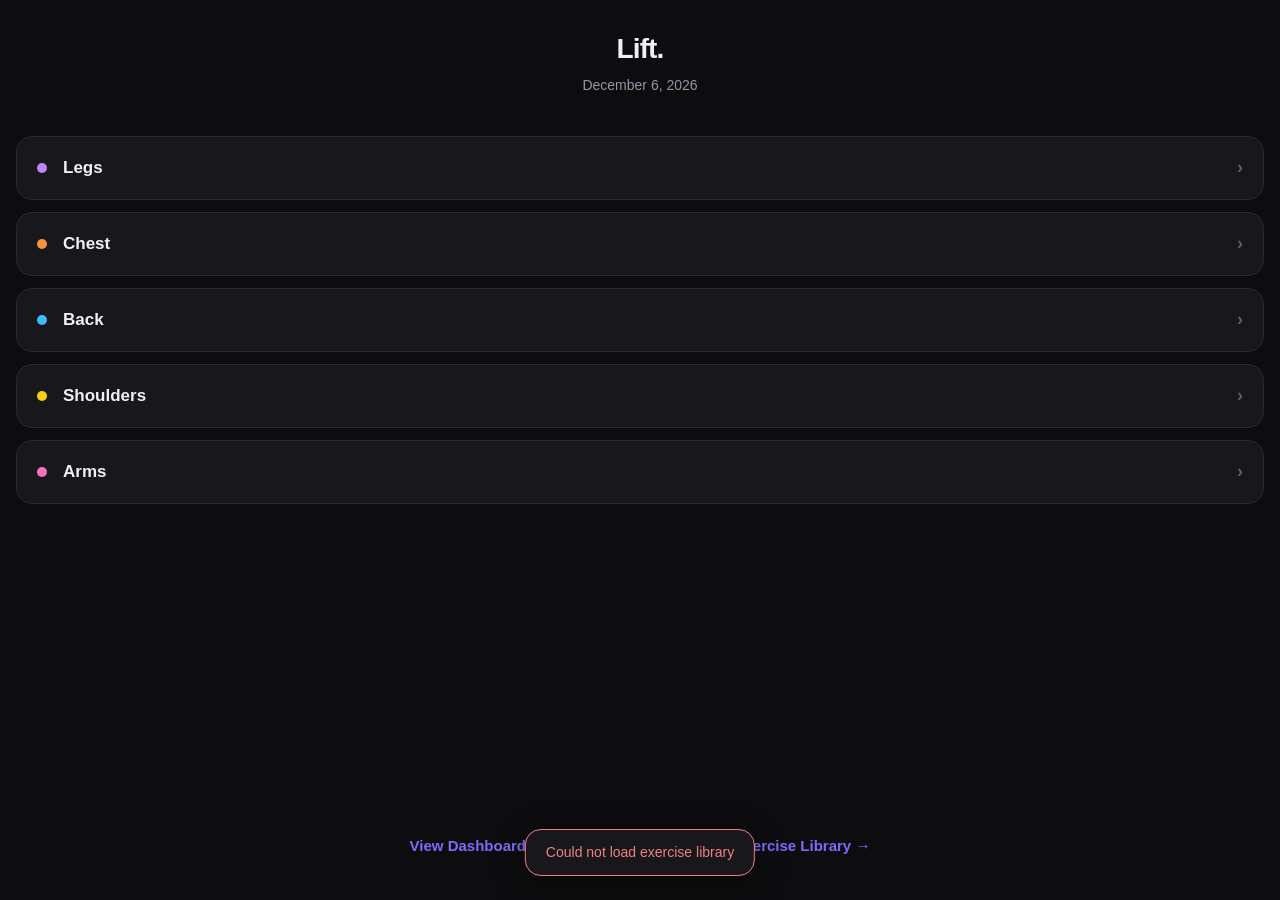
==== index.html @ 0534df81 "feat(logger): durable resume renders saved order and restores added exercises" ====
<!DOCTYPE html>
<html lang="en">
<head>
  <meta charset="UTF-8" />
  <meta name="viewport" content="width=device-width, initial-scale=1.0, viewport-fit=cover" />
  <meta name="theme-color" content="#0d0d0f" />
  <meta name="apple-mobile-web-app-capable" content="yes" />
  <meta name="apple-mobile-web-app-status-bar-style" content="black-translucent" />
  <title>Workout Tracker</title>
  <link rel="stylesheet" href="styles.css" />
  <style>
    #screen-home, #screen-session { display: none; }
    #screen-home.active    { display: flex; flex-direction: column; min-height: 100dvh; }
    #screen-session.active { display: grid; grid-template-rows: auto 1fr auto; min-height: 100dvh; }

    .resume-banner {
      margin: 0 var(--space-4);
      padding: var(--space-3) var(--space-4);
      background: var(--accent-glow);
      border: 1px solid var(--accent-dim);
      border-radius: var(--radius-md);
      display: flex;
      align-items: center;
      justify-content: space-between;
      gap: var(--space-3);
    }
    .resume-banner-text {
      font-size: 0.8125rem;
      color: var(--text-secondary);
      line-height: 1.4;
    }
    .resume-banner-text strong {
      color: var(--text-primary);
      font-weight: 600;
    }
    .resume-banner-actions {
      display: flex;
      gap: var(--space-2);
      flex-shrink: 0;
    }

    .session-day-badge[data-day="Legs"]      { color: var(--day-legs); }
    .session-day-badge[data-day="Chest"]     { color: var(--day-chest); }
    .session-day-badge[data-day="Back"]      { color: var(--day-back); }
    .session-day-badge[data-day="Shoulders"] { color: var(--day-shoulders); }
    .session-day-badge[data-day="Arms"]      { color: var(--day-arms); }
  </style>
</head>
<body>

<div id="screen-home">

  <div class="home-header">
    <h1>Lift.</h1>
    <p id="home-date-label"></p>
  </div>

  <div id="resume-banners"></div>

  <div style="height: var(--space-4);"></div>

  <div class="day-grid" id="day-grid">
    <button class="day-btn" data-day="Legs">
      <span class="day-dot"></span>
      <span class="day-btn-label">Legs</span>
      <span class="day-btn-arrow">&rsaquo;</span>
    </button>
    <button class="day-btn" data-day="Chest">
      <span class="day-dot"></span>
      <span class="day-btn-label">Chest</span>
      <span class="day-btn-arrow">&rsaquo;</span>
    </button>
    <button class="day-btn" data-day="Back">
      <span class="day-dot"></span>
      <span class="day-btn-label">Back</span>
      <span class="day-btn-arrow">&rsaquo;</span>
    </button>
    <button class="day-btn" data-day="Shoulders">
      <span class="day-dot"></span>
      <span class="day-btn-label">Shoulders</span>
      <span class="day-btn-arrow">&rsaquo;</span>
    </button>
    <button class="day-btn" data-day="Arms">
      <span class="day-dot"></span>
      <span class="day-btn-label">Arms</span>
      <span class="day-btn-arrow">&rsaquo;</span>
    </button>
  </div>

  <div class="home-footer" style="display:flex; gap: var(--space-3); flex-wrap: wrap; justify-content:center;">
    <a href="dashboard.html" class="btn btn-ghost">View Dashboard &rarr;</a>
    <a href="records.html" class="btn btn-ghost">View Records &rarr;</a>
    <a href="exercise-library.html" class="btn btn-ghost">Exercise Library &rarr;</a>
  </div>

</div>


<div id="screen-session">

  <div class="session-header">
    <button class="btn btn-icon btn-secondary" id="btn-back-home" aria-label="Back to home">&larr;</button>
    <div class="session-title" id="session-title">Back</div>
    <span class="session-day-badge" id="session-day-badge" data-day=""></span>
    <span class="save-status" id="save-status" data-state="idle">
      <span class="save-status-dot"></span>
      <span id="save-status-text">No changes</span>
    </span>
  </div>

  <div class="exercise-list" id="exercise-list">
  </div>

  <div class="session-footer">
    <div class="session-footer-load-row">
      <span class="session-footer-label">Workout load</span>
      <span class="session-footer-load" id="session-footer-load">0</span>
    </div>
    <button class="btn btn-primary btn-full" id="btn-complete-workout">Complete Workout</button>
  </div>

</div>


<script src="config.js"></script>
<script src="core.js"></script>
<script src="app.js"></script>
<script>
'use strict';

const state = {
  currentDay:   null,
  exercises:    [],
  csvRows:      [],
  csvLoaded:    false,
  lastSession:  new Map()
};

let EXERCISES = null;
let autosave  = null;

function showScreen(id) {
  ['screen-home', 'screen-session'].forEach(s => {
    document.getElementById(s).classList.remove('active');
  });
  document.getElementById(id).classList.add('active');
  window.scrollTo(0, 0);
}

document.addEventListener('DOMContentLoaded', async () => {
  if (!GITHUB_CONFIG.isConfigured) {
    document.getElementById('screen-home').classList.add('active');
    document.getElementById('day-grid').innerHTML =
      '<div class="error-state" style="margin: var(--space-4);">' +
      '<strong>config.js not configured.</strong><br><br>' +
      'Open <code>config.js</code> and set ' +
      '<code>WORKER_CONFIG.baseUrl</code> to your deployed Cloudflare Worker URL ' +
      'before using the tracker.</div>';
    return;
  }

  document.getElementById('home-date-label').textContent = formatDisplayDate(todayISO());
  renderResumeBanners();
  await loadExercises();

  document.querySelectorAll('.day-btn').forEach(btn => {
    btn.addEventListener('click', () => startSession(btn.dataset.day));
  });

  document.getElementById('btn-back-home').addEventListener('click', () => {
    if (autosave) autosave.forceFlush();
    showScreen('screen-home');
    renderResumeBanners();
  });

  document.getElementById('btn-complete-workout').addEventListener('click', handleCompleteWorkout);

  // Force a flush whenever the tab is backgrounded or the page is about
  // to be hidden — this is the safety net for requirement #2: typing
  // something and immediately switching apps must not lose data.
  document.addEventListener('visibilitychange', () => {
    if (document.visibilityState === 'hidden' && autosave) {
      autosave.forceFlush();
    }
  });
  window.addEventListener('pagehide', () => {
    if (autosave) autosave.forceFlush();
  });

  showScreen('screen-home');
});

async function loadExercises() {
  try {
    EXERCISES = await loadExercisesLegacyMap();
  } catch (e) {
    showToast('Could not load exercise library', 'error', 4000);
    EXERCISES = {};
  }
}

function renderResumeBanners() {
  const container = document.getElementById('resume-banners');
  const days = ['Legs', 'Chest', 'Back', 'Shoulders', 'Arms'];
  const banners = [];

  for (const day of days) {
    if (hasLocalStorage(day)) banners.push(day);
  }

  if (banners.length === 0) {
    container.innerHTML = '';
    return;
  }

  container.innerHTML = banners.map(day => (
    '<div class="resume-banner">' +
      '<div class="resume-banner-text"><strong>' + day + '</strong> has unsaved local changes</div>' +
      '<div class="resume-banner-actions">' +
        '<button class="btn btn-sm btn-ghost" onclick="startSession(\'' + day + '\', true)">Resume</button>' +
        '<button class="btn btn-sm btn-danger" onclick="discardSession(\'' + day + '\')">Discard</button>' +
      '</div>' +
    '</div><div style="height: var(--space-2);"></div>'
  )).join('');
}

function discardSession(day) {
  clearLocalStorage(day);
  clearSessionId(day);
  renderResumeBanners();
  showToast(day + ' local draft discarded');
}

async function startSession(day, resume) {
  state.currentDay = day;
  state.exercises  = (EXERCISES && EXERCISES[day]) ? EXERCISES[day] : [];
  state.csvLoaded  = false;

  // Stable Session Id for this session's life: reuse the persisted id on resume,
  // else mint a fresh one so a new session becomes a new CSV block (no overwrite).
  // takenIds draws from any CSV rows already loaded this page-load (state.csvRows
  // is populated by loadHistoryAndStreaks and persists across day switches) so a
  // same-second collision against a real committed session gets a -2 suffix; on a
  // cold start (no CSV fetched yet) state.csvRows is [] and this is a no-op.
  let sid = resume ? loadSessionId(day) : null;
  if (!sid) {
    const takenIds = state.csvRows.map(r => r.sessionId);
    sid = makeSessionId(new Date(), takenIds);
    saveSessionId(day, sid);
  }
  state.sessionId = sid;

  document.getElementById('session-title').textContent = day;
  const badge = document.getElementById('session-day-badge');
  badge.textContent = day;
  badge.dataset.day = day;

  setSaveStatus('idle', 'No changes');

  showScreen('screen-session');

  const savedData = loadFromLocalStorage(day);
  buildExerciseList(state.exercises, resume && savedData ? savedData : null);

  // Wire the autosave engine for this session
  autosave = createAutosaveEngine({
    debounceMs: 1500,
    onStatusChange: handleAutosaveStatus,
    getDate: () => todayISO(),
    getWorkoutDay: () => state.currentDay,
    getExercisesMap: () => buildExercisesMapFromDOM(document.getElementById('exercise-list')),
    getSessionId: () => state.sessionId
  });

  loadHistoryAndStreaks(day);
}

function handleAutosaveStatus(status, detail) {
  if (status === 'pending') {
    setSaveStatus('pending', 'Typing…');
  } else if (status === 'saving') {
    setSaveStatus('saving', 'Saving…');
  } else if (status === 'saved') {
    setSaveStatus('saved', 'Saved');
    renderResumeBanners();
  } else if (status === 'error') {
    setSaveStatus('error', 'Save failed');
    showToast('Save failed: ' + (detail || 'unknown error'), 'error', 5000);
  } else if (status === 'idle') {
    setSaveStatus('idle', 'No changes');
  }
}

function setSaveStatus(state_, text) {
  const el = document.getElementById('save-status');
  el.dataset.state = state_;
  document.getElementById('save-status-text').textContent = text;
}

/**
 * handleCompleteWorkout()
 * Forces a guaranteed final save (regardless of debounce timing),
 * and only on confirmed success clears the localStorage draft for
 * this day and navigates back to the home screen. This is what
 * makes the home screen's resume banner stop showing "X has
 * unsaved local changes" for a day once it's genuinely complete --
 * the banner is driven purely by hasLocalStorage(day), so clearing
 * it here is what marks the day done.
 *
 * If the final save fails, localStorage is deliberately left
 * intact and the user is kept on the session screen -- their data
 * is still safe locally and the resume banner will correctly
 * continue to flag it as unsaved.
 */
async function handleCompleteWorkout() {
  const btn = document.getElementById('btn-complete-workout');
  if (!autosave) {
    showToast('Nothing to complete yet', 'error');
    return;
  }

  btn.disabled = true;
  const originalText = btn.textContent;
  btn.textContent = 'Saving…';

  const result = await autosave.completeFlush();

  btn.disabled = false;
  btn.textContent = originalText;

  if (result.ok) {
    clearLocalStorage(state.currentDay);
    clearSessionId(state.currentDay);
    showToast(state.currentDay + ' workout completed', 'success');
    showScreen('screen-home');
    renderResumeBanners();
  } else {
    showToast('Could not complete workout: ' + (result.message || 'save failed'), 'error', 5000);
  }
}

function buildExerciseList(exercises, savedData) {
  const list = document.getElementById('exercise-list');
  list.innerHTML = '';

  const defaultNames = exercises.map(e => e.name);
  const defByName = new Map(exercises.map(e => [e.name, e]));

  // On resume, render in the draft's saved order (authoritative) and rescue
  // added-but-non-default exercises; otherwise use the day's default order.
  const order = savedData ? resumeRenderOrder(defaultNames, savedData) : defaultNames;

  for (const name of order) {
    const def = defByName.get(name) || findExerciseDef(name) || { name: name, defaultSets: 3 };
    const card = buildExerciseCard(def, savedData);
    list.appendChild(card);
  }

  appendAddExerciseControl(list);

  refreshMoveButtonStates();
  recalcWorkoutLoad();
}

/**
 * appendAddExerciseControl(list)
 * Adds a row at the bottom of the exercise list letting the user
 * add an exercise to TODAY'S session only -- this never touches
 * exercises.json. The picker is scoped to exercises already
 * assigned to the current day in the library, minus any already
 * present in today's session.
 */
function appendAddExerciseControl(list) {
  const wrap = document.createElement('div');
  wrap.className = 'add-exercise-to-today';
  wrap.dataset.role = 'add-exercise-control';

  const select = document.createElement('select');
  select.className = 'exercise-swap-select add-exercise-select';
  select.setAttribute('aria-label', 'Add an exercise to today');
  populateAddExerciseOptions(select);

  const btn = document.createElement('button');
  btn.className = 'btn btn-secondary btn-sm';
  btn.type = 'button';
  btn.textContent = '+ Add exercise to today';
  btn.addEventListener('click', () => {
    const chosenName = select.value;
    if (!chosenName) {
      showToast('No more exercises available to add for ' + state.currentDay, 'error');
      return;
    }
    addExerciseCardToToday(chosenName);
  });

  wrap.appendChild(select);
  wrap.appendChild(btn);
  list.appendChild(wrap);
}

/**
 * DAY_ORDER
 * Canonical day ordering used everywhere a cross-day list needs to
 * be grouped predictably (dropdowns, etc.).
 */
const DAY_ORDER = ['Legs', 'Chest', 'Back', 'Shoulders', 'Arms'];

/**
 * getDayExerciseDefs()
 * Returns the array of {name, defaultSets} objects for the CURRENT
 * day only. Still used for the initial default session population
 * (today's starting card list is still seeded from the matching
 * day, per the original design) -- cross-day applies to swap/add,
 * not to what a fresh session starts with.
 */
function getDayExerciseDefs() {
  return (EXERCISES && EXERCISES[state.currentDay]) ? EXERCISES[state.currentDay] : [];
}

/**
 * findExerciseDef(name)
 * Looks up an exercise definition by name across ALL days in the
 * library (not just the current day), since swap/add now allow
 * borrowing exercises across days. Returns the first match found
 * in DAY_ORDER, or null.
 */
function findExerciseDef(name) {
  if (!EXERCISES) return null;
  for (const day of DAY_ORDER) {
    const defs = EXERCISES[day] || [];
    const found = defs.find(d => d.name === name);
    if (found) return found;
  }
  return null;
}

/**
 * getNamesCurrentlyInSession()
 * Returns a Set of exercise names currently shown as cards in the
 * session (i.e. what's actually in the DOM right now, which may
 * differ from the library defaults after swaps/adds/removes).
 */
function getNamesCurrentlyInSession() {
  const cards = document.querySelectorAll('#exercise-list .exercise-card');
  return new Set(Array.from(cards).map(c => c.dataset.exercise));
}

/**
 * buildGroupedExerciseOptions(selectEl, excludeNames, placeholderText, emptyText)
 * Shared builder for both the swap dropdown and the add-exercise
 * dropdown. Lists EVERY exercise across the whole library, grouped
 * into <optgroup> sections by day (in DAY_ORDER), letting the user
 * borrow exercises from any day -- not just the current one.
 *
 * An exercise name that appears under more than one day (e.g.
 * "Tricep Pushdown" under both Chest and Arms) is only listed once,
 * grouped under whichever day it's first encountered in DAY_ORDER.
 *
 * @param {HTMLSelectElement} selectEl
 * @param {Set<string>} excludeNames  names to leave out entirely
 * @param {string} placeholderText
 * @param {string} emptyText  shown if nothing is available at all
 */
function buildGroupedExerciseOptions(selectEl, excludeNames, placeholderText, emptyText) {
  selectEl.innerHTML = '';

  if (!EXERCISES) {
    const opt = document.createElement('option');
    opt.value = '';
    opt.textContent = emptyText;
    selectEl.appendChild(opt);
    return;
  }

  const seen = new Set();
  let anyOptions = false;

  const placeholder = document.createElement('option');
  placeholder.value = '';
  placeholder.textContent = placeholderText;
  selectEl.appendChild(placeholder);

  for (const day of DAY_ORDER) {
    const defs = EXERCISES[day] || [];
    const dayOptions = [];

    for (const def of defs) {
      if (seen.has(def.name)) continue;
      if (excludeNames.has(def.name)) continue;
      seen.add(def.name);
      dayOptions.push(def);
    }

    if (dayOptions.length === 0) continue;

    const group = document.createElement('optgroup');
    group.label = day;
    for (const def of dayOptions) {
      const opt = document.createElement('option');
      opt.value = def.name;
      opt.textContent = def.name;
      group.appendChild(opt);
      anyOptions = true;
    }
    selectEl.appendChild(group);
  }

  if (!anyOptions) {
    selectEl.innerHTML = '';
    const opt = document.createElement('option');
    opt.value = '';
    opt.textContent = emptyText;
    selectEl.appendChild(opt);
  }
}

/**
 * populateSwapOptions(selectEl, currentName)
 * Fills a swap <select> with every exercise in the WHOLE library,
 * grouped by day, except:
 *   - currentName (this card's own exercise -- can't swap to itself)
 *   - any other exercise already present as a different card in
 *     today's session (no duplicates)
 *
 * currentName is passed explicitly because this function is also
 * called during buildExerciseCard, before the card is appended to
 * the DOM -- so we can't rely on getNamesCurrentlyInSession() to
 * include this card's exercise name yet (it would be absent, causing
 * Shoulder Press to show itself as a swap target on its own card).
 */
function populateSwapOptions(selectEl, currentName) {
  const inSession = getNamesCurrentlyInSession();
  // Add currentName explicitly -- it's this card's own exercise, and
  // it may not be in inSession yet if the card hasn't hit the DOM.
  const exclude = new Set(inSession);
  exclude.add(currentName);
  buildGroupedExerciseOptions(selectEl, exclude, 'Swap \u2193', 'No other exercises available');
}

/**
 * populateAddExerciseOptions(selectEl)
 * Fills the bottom "add exercise" <select> with every exercise in
 * the whole library, grouped by day, except those already present
 * as a card in today's session.
 */
function populateAddExerciseOptions(selectEl) {
  const inSession = getNamesCurrentlyInSession();
  buildGroupedExerciseOptions(selectEl, inSession, 'Choose an exercise\u2026', 'All exercises already added');
}

/**
 * handleSwapExercise(card, newName)
 * Replaces the exercise shown on an existing card with a different
 * one from the same day's library. Clears any typed Today values
 * on that card (they belonged to the old exercise and would be
 * meaningless attached to the new one), resets to the new
 * exercise's default set count, refreshes history/streak data for
 * the new name, and re-saves to localStorage / triggers autosave.
 */
function handleSwapExercise(card, newName) {
  if (!newName) return;

  const def = findExerciseDef(newName);
  if (!def) return;

  const oldName = card.dataset.exercise;
  if (newName === oldName) return;

  // Guard against swapping to an exercise already present elsewhere
  // in today's session -- would create two cards for the same
  // exercise, which breaks the 1:1 DOM-to-exercise assumption the
  // rest of the app relies on.
  const inSession = getNamesCurrentlyInSession();
  if (inSession.has(newName)) {
    showToast('"' + newName + '" is already in today\u2019s session', 'error');
    populateSwapOptions(card.querySelector('[data-role="swap-select"]'), oldName);
    return;
  }

  card.dataset.exercise = newName;
  card.querySelector('[data-role="exercise-name"]').textContent = newName;

  // Rebuild the set rows fresh at the new exercise's default count --
  // old typed values were for a different exercise and don't carry over.
  const setsContainer = card.querySelector('.sets-container');
  setsContainer.innerHTML = '';
  for (let i = 0; i < def.defaultSets; i++) {
    setsContainer.appendChild(createSetGridRow(i + 1, null, '', ''));
  }

  // Refresh the swap dropdown itself so it no longer offers its own new name
  populateSwapOptions(card.querySelector('[data-role="swap-select"]'), newName);

  // Refresh history/streak for the new exercise name
  if (state.csvLoaded) {
    applyHistoryToSingleCard(card, newName, state.currentDay, todayISO());
  }

  // Collapse state is tracked per exercise name -- carry over the
  // current visual state under the new key so toggling still works.
  setCollapsedState(state.currentDay + '|' + newName, card.classList.contains('collapsed'));

  refreshAddExerciseControl();
  handleInputChange();
  showToast('Swapped to ' + newName);
}

/**
 * addExerciseCardToToday(name)
 * Appends a brand-new card for an exercise that isn't part of
 * today's session yet, sourced from anywhere in the library --
 * not just the current day's defaults. This is what lets you pull
 * in e.g. Front Squat on Shoulder day, or Cable Curls on Arm day.
 * Session-local only -- never writes to exercises.json.
 */
function addExerciseCardToToday(name) {
  const def = findExerciseDef(name);
  if (!def) return;

  const list = document.getElementById('exercise-list');
  const addControl = list.querySelector('[data-role="add-exercise-control"]');

  const card = buildExerciseCard(def, null);
  if (addControl) {
    list.insertBefore(card, addControl);
  } else {
    list.appendChild(card);
  }

  if (state.csvLoaded) {
    applyHistoryToSingleCard(card, name, state.currentDay, todayISO());
  }

  refreshAddExerciseControl();
  refreshMoveButtonStates();
  handleInputChange();
  showToast(name + ' added to today\u2019s session');
}

/**
 * handleRemoveExerciseCard(card)
 * Removes a card from today's session entirely. Session-local --
 * never touches exercises.json, so the day's permanent default
 * list is unaffected. Always keeps at least one exercise card.
 */
function handleRemoveExerciseCard(card) {
  const list = document.getElementById('exercise-list');
  const remainingCards = list.querySelectorAll('.exercise-card').length;

  if (remainingCards <= 1) {
    showToast('At least one exercise is required');
    return;
  }

  const name = card.dataset.exercise;
  card.remove();
  refreshAddExerciseControl();
  refreshMoveButtonStates();
  handleInputChange();
  showToast(name + ' removed from today\u2019s session');
}

/**
 * moveExerciseCard(card, direction)
 * Reorders a card up/down within today's session by swapping it with its
 * adjacent .exercise-card sibling. Only swaps with a node that carries the
 * .exercise-card class, so a downward move can never cross the trailing
 * [data-role="add-exercise-control"] node. Session-local; persists via the
 * handleInputChange() autosave (draft order + CSV row order both follow DOM).
 */
function moveExerciseCard(card, direction) {
  const list = document.getElementById('exercise-list');
  if (direction === 'up') {
    const prev = card.previousElementSibling;
    if (prev && prev.classList.contains('exercise-card')) {
      list.insertBefore(card, prev);
    }
  } else {
    const next = card.nextElementSibling;
    if (next && next.classList.contains('exercise-card')) {
      list.insertBefore(next, card);
    }
  }
  refreshMoveButtonStates();
  handleInputChange();
}

/**
 * refreshMoveButtonStates()
 * Disables the up-button on the first card and the down-button on the last
 * card; enables the rest. Call after any structural change (build, add,
 * remove, move).
 */
function refreshMoveButtonStates() {
  const list = document.getElementById('exercise-list');
  const cards = list.querySelectorAll('.exercise-card');
  cards.forEach((card, i) => {
    const up = card.querySelector('.exercise-card-move-up');
    const down = card.querySelector('.exercise-card-move-down');
    if (up) up.disabled = (i === 0);
    if (down) down.disabled = (i === cards.length - 1);
  });
}

/**
 * refreshAddExerciseControl()
 * Re-renders the bottom add-exercise picker's options after any
 * swap/add/remove changes which exercises are still available to add.
 */
function refreshAddExerciseControl() {
  const list = document.getElementById('exercise-list');
  const select = list.querySelector('.add-exercise-select');
  if (select) {
    populateAddExerciseOptions(select);
  }
}

function escapeHtmlIndex(str) {
  const div = document.createElement('div');
  div.textContent = str;
  return div.innerHTML;
}

function buildExerciseCard(ex, savedData) {
  const exerciseKey = state.currentDay + '|' + ex.name;
  const isCollapsed = getCollapsedState(exerciseKey);
  const isSuperset = ex.name.toLowerCase().includes('superset');

  const card = document.createElement('div');
  card.className = 'exercise-card exercise-block' + (isCollapsed ? ' collapsed' : '');
  card.dataset.exercise = ex.name;
  if (isSuperset) card.dataset.superset = 'true';

  const header = document.createElement('div');
  header.className = 'exercise-card-header';

  const headerToggle = document.createElement('button');
  headerToggle.className = 'exercise-card-header-toggle';
  headerToggle.type = 'button';
  headerToggle.innerHTML =
    '<span class="exercise-card-name" data-role="exercise-name">' + escapeHtmlIndex(ex.name) + '</span>' +
    '<span class="exercise-card-chevron">&#9662;</span>';
  headerToggle.addEventListener('click', () => {
    card.classList.toggle('collapsed');
    setCollapsedState(state.currentDay + '|' + card.dataset.exercise, card.classList.contains('collapsed'));
  });
  header.appendChild(headerToggle);

  const headerActions = document.createElement('div');
  headerActions.className = 'exercise-card-header-actions';

  // Reorder controls -- move this exercise up/down within today's session.
  // Movement is session-local; it never touches exercises.json.
  const moveUpBtn = document.createElement('button');
  moveUpBtn.className = 'exercise-card-move exercise-card-move-up';
  moveUpBtn.type = 'button';
  moveUpBtn.setAttribute('aria-label', 'Move exercise up');
  moveUpBtn.textContent = '↑'; // up arrow
  moveUpBtn.addEventListener('click', (e) => {
    e.stopPropagation();
    moveExerciseCard(card, 'up');
  });
  headerActions.appendChild(moveUpBtn);

  const moveDownBtn = document.createElement('button');
  moveDownBtn.className = 'exercise-card-move exercise-card-move-down';
  moveDownBtn.type = 'button';
  moveDownBtn.setAttribute('aria-label', 'Move exercise down');
  moveDownBtn.textContent = '↓'; // down arrow
  moveDownBtn.addEventListener('click', (e) => {
    e.stopPropagation();
    moveExerciseCard(card, 'down');
  });
  headerActions.appendChild(moveDownBtn);

  // Swap dropdown -- lists other exercises assigned to the current day
  const swapSelect = document.createElement('select');
  swapSelect.className = 'exercise-swap-select';
  swapSelect.setAttribute('aria-label', 'Swap exercise');
  swapSelect.dataset.role = 'swap-select';
  populateSwapOptions(swapSelect, ex.name);
  swapSelect.addEventListener('click', (e) => e.stopPropagation());
  swapSelect.addEventListener('change', () => {
    handleSwapExercise(card, swapSelect.value);
  });
  headerActions.appendChild(swapSelect);

  // Remove-from-today button
  const removeCardBtn = document.createElement('button');
  removeCardBtn.className = 'exercise-card-remove';
  removeCardBtn.type = 'button';
  removeCardBtn.setAttribute('aria-label', 'Remove from today');
  removeCardBtn.textContent = '\u00d7';
  removeCardBtn.addEventListener('click', (e) => {
    e.stopPropagation();
    handleRemoveExerciseCard(card);
  });
  headerActions.appendChild(removeCardBtn);

  header.appendChild(headerActions);
  card.appendChild(header);

  const body = document.createElement('div');
  body.className = 'exercise-card-body';

  const gridHeader = document.createElement('div');
  gridHeader.className = 'set-grid-header' + (isSuperset ? ' set-grid-header-superset' : '');
  if (isSuperset) {
    gridHeader.innerHTML = '<span>#</span><span>Last time</span><span>Today (A)</span><span>Today (B)</span>';
  } else {
    gridHeader.innerHTML = '<span>#</span><span>Last time</span><span>Today</span>';
  }
  body.appendChild(gridHeader);

  const setsContainer = document.createElement('div');
  setsContainer.className = 'sets-container';
  body.appendChild(setsContainer);

  // Determine initial row count
  let savedSets = null;
  if (savedData && savedData.exercises && savedData.exercises[ex.name]) {
    savedSets = savedData.exercises[ex.name];
  }
  const initialCount = savedSets ? savedSets.length : ex.defaultSets;

  for (let i = 0; i < initialCount; i++) {
    const w = savedSets && savedSets[i] ? savedSets[i].weight : '';
    const r = savedSets && savedSets[i] ? savedSets[i].reps   : '';
    const wB = savedSets && savedSets[i] ? (savedSets[i].weightB || '') : '';
    const rB = savedSets && savedSets[i] ? (savedSets[i].repsB || '') : '';
    setsContainer.appendChild(createSetGridRow(i + 1, null, w, r, isSuperset, wB, rB));
  }

  const addBtn = document.createElement('button');
  addBtn.className = 'add-set-btn';
  addBtn.type = 'button';
  addBtn.textContent = '+ Add set';
  addBtn.addEventListener('click', () => {
    const rows = setsContainer.querySelectorAll('.set-grid-row');
    const newRow = createSetGridRow(rows.length + 1, null, '', '', isSuperset, '', '');
    setsContainer.appendChild(newRow);
    newRow.querySelector('.set-input-weight, .set-input-weight-a').focus();
  });
  body.appendChild(addBtn);

  const loadRow = document.createElement('div');
  loadRow.className = 'exercise-load-row';
  loadRow.innerHTML = '<span>Exercise load</span><span class="load-num" data-role="exercise-load">0</span>';
  body.appendChild(loadRow);

  const streakNote = document.createElement('div');
  streakNote.className = 'streak-note hidden';
  streakNote.dataset.role = 'streak-note';
  body.appendChild(streakNote);

  card.appendChild(body);

  return card;
}

/**
 * createSetGridRow(num, lastSetData, weightVal, repsVal, isSuperset, weightBVal, repsBVal)
 *
 * For normal exercises: one weight×reps pair in "Today" column.
 * For superset exercises: two pairs side-by-side (A and B), each
 * with their own weight/reps inputs.
 *
 * The "Last time" cell shows the prior session's values.
 * Weight/reps labels are shown inside each Today cell so the user
 * always knows which input is which without needing to remember the
 * column order.
 */
function createSetGridRow(num, lastSetData, weightVal, repsVal, isSuperset, weightBVal, repsBVal) {
  const row = document.createElement('div');
  row.className = 'set-grid-row set-row' + (isSuperset ? ' set-grid-row-superset' : '');
  row.dataset.round = num;

  // Set number cell
  const numEl = document.createElement('span');
  numEl.className = 'set-grid-num';
  numEl.textContent = num;
  row.appendChild(numEl);

  // Last time cell
  const lastCell = document.createElement('div');
  if (lastSetData) {
    lastCell.className = 'set-cell-last';
    if (isSuperset && lastSetData.b) {
      lastCell.innerHTML =
        '<span class="set-cell-sublabel">A</span>' +
        formatWeight(lastSetData.a.weight) + '\u00d7' + lastSetData.a.reps +
        '<br><span class="set-cell-sublabel">B</span>' +
        formatWeight(lastSetData.b.weight) + '\u00d7' + lastSetData.b.reps;
    } else {
      lastCell.textContent = formatWeight(lastSetData.weight) + '\u00d7' + lastSetData.reps;
    }
  } else {
    lastCell.className = 'set-cell-last empty';
    lastCell.textContent = '\u2013';
  }
  row.appendChild(lastCell);

  // Helper to build a labeled weight×reps input pair
  function makeInputPair(wVal, rVal, suffix, labelA, labelB) {
    const cell = document.createElement('div');
    cell.className = 'set-cell-today' + (wVal || rVal ? '' : ' unfilled');

    const labels = document.createElement('div');
    labels.className = 'set-cell-labels';
    labels.innerHTML = '<span>' + labelA + '</span><span>' + labelB + '</span>';
    cell.appendChild(labels);

    const inputs = document.createElement('div');
    inputs.className = 'set-cell-inputs';

    const wInput = document.createElement('input');
    wInput.className = 'set-input set-input-weight' + suffix + ' input-weight' + suffix;
    wInput.type = 'number';
    wInput.inputMode = 'decimal';
    wInput.placeholder = '0';
    wInput.value = wVal || '';
    wInput.min = '0';
    wInput.step = '2.5';
    wInput.setAttribute('aria-label', 'Weight for set ' + num + (suffix ? ' ' + suffix.replace('-', '') : ''));

    const sep = document.createElement('span');
    sep.className = 'set-cell-sep';
    sep.textContent = '\u00d7';

    const rInput = document.createElement('input');
    rInput.className = 'set-input set-input-reps' + suffix + ' input-reps' + suffix;
    rInput.type = 'number';
    rInput.inputMode = 'numeric';
    rInput.placeholder = '0';
    rInput.value = rVal || '';
    rInput.min = '0';
    rInput.step = '1';
    rInput.setAttribute('aria-label', 'Reps for set ' + num + (suffix ? ' ' + suffix.replace('-', '') : ''));

    inputs.appendChild(wInput);
    inputs.appendChild(sep);
    inputs.appendChild(rInput);
    cell.appendChild(inputs);

    [wInput, rInput].forEach(inp => {
      inp.addEventListener('input', () => {
        cell.classList.toggle('unfilled', !wInput.value && !rInput.value);
        handleInputChange();
      });
    });

    // Legacy alias classes for DOM contract compatibility (app.js uses .input-weight / .input-reps)
    if (!suffix) {
      wInput.classList.add('input-weight');
      rInput.classList.add('input-reps');
    }

    return { cell, wInput, rInput };
  }

  if (isSuperset) {
    const pairA = makeInputPair(weightVal, repsVal, '-a', 'Wt', 'Reps');
    pairA.cell.classList.add('set-cell-today-a');
    row.appendChild(pairA.cell);

    const pairB = makeInputPair(weightBVal, repsBVal, '-b', 'Wt', 'Reps');
    pairB.cell.classList.add('set-cell-today-b');
    row.appendChild(pairB.cell);
  } else {
    const pair = makeInputPair(weightVal, repsVal, '', 'Weight', 'Reps');
    row.appendChild(pair.cell);
  }

  // Remove button (or spacer for row 1)
  if (num > 1) {
    const removeBtn = document.createElement('button');
    removeBtn.className = 'set-remove-row';
    removeBtn.type = 'button';
    removeBtn.setAttribute('aria-label', 'Remove set ' + num);
    removeBtn.textContent = '\u00d7';
    removeBtn.addEventListener('click', () => {
      const container = row.parentElement;
      row.remove();
      renumberSetGrid(container);
      handleInputChange();
    });
    row.appendChild(removeBtn);
  } else {
    row.appendChild(document.createElement('span'));
  }

  return row;
}

function renumberSetGrid(container) {
  const rows = container.querySelectorAll('.set-grid-row');
  const card = container.closest('.exercise-card');
  const isSuperset = card && card.dataset.superset === 'true';

  if (rows.length === 0) {
    // Always keep at least one row — re-add a blank one
    const newRow = createSetGridRow(1, null, '', '', isSuperset, '', '');
    container.appendChild(newRow);
    return;
  }

  rows.forEach((row, idx) => {
    const num = idx + 1;
    row.querySelector('.set-grid-num').textContent = num;
    row.dataset.round = num;

    // For superset rows the last child is the remove button OR spacer,
    // same logic as normal rows since the grid column is the same.
    const lastCell = row.lastElementChild;
    const isRemoveBtn = lastCell && lastCell.classList.contains('set-remove-row');

    if (num === 1 && isRemoveBtn) {
      const spacer = document.createElement('span');
      lastCell.replaceWith(spacer);
    } else if (num > 1 && !isRemoveBtn) {
      const removeBtn = document.createElement('button');
      removeBtn.className = 'set-remove-row';
      removeBtn.type = 'button';
      removeBtn.textContent = '\u00d7';
      removeBtn.setAttribute('aria-label', 'Remove set ' + num);
      removeBtn.addEventListener('click', () => {
        const c = row.parentElement;
        row.remove();
        renumberSetGrid(c);
        handleInputChange();
      });
      lastCell.replaceWith(removeBtn);
    } else if (num > 1 && isRemoveBtn) {
      lastCell.setAttribute('aria-label', 'Remove set ' + num);
    }
  });
}

/* exercise-block and set-row alias classes are applied directly at
   element creation time in buildExerciseCard()/createSetGridRow(),
   so app.js's DOM queries against those class names work immediately
   without any reactive patching step. */

function handleInputChange() {
  recalcWorkoutLoad();
  updateExerciseLoadDisplays();

  // Instant localStorage save (zero data loss even before GitHub commit)
  const list = document.getElementById('exercise-list');
  const data = serializeSessionForStorage(list, state.currentDay);
  saveToLocalStorage(state.currentDay, data);

  // Debounced GitHub commit
  if (autosave) autosave.scheduleSave();
}

function recalcWorkoutLoad() {
  const list = document.getElementById('exercise-list');
  const exMap = buildExercisesMapFromDOM(list);
  const total = calcWorkoutLoad(exMap);
  document.getElementById('session-footer-load').textContent = formatLoad(total);
}

function updateExerciseLoadDisplays() {
  document.querySelectorAll('.exercise-card').forEach(card => {
    const name = card.dataset.exercise;
    const setRows = card.querySelectorAll('.set-grid-row');
    const sets = [];
    setRows.forEach(row => {
      const w = parseFloat(row.querySelector('.set-input-weight').value);
      const r = parseInt(row.querySelector('.set-input-reps').value, 10);
      if (!isNaN(w) && w > 0 && !isNaN(r) && r > 0) sets.push({ weight: w, reps: r });
    });
    const load = calcExerciseLoad(sets);
    const loadEl = card.querySelector('[data-role="exercise-load"]');
    if (loadEl) loadEl.textContent = formatLoad(load);
  });
}

/* ── Load history (last session) + streak notes, async ────────── */
async function loadHistoryAndStreaks(day) {
  try {
    const raw = await getRawCSV();
    state.csvRows = parseCSV(raw);
    state.csvLoaded = true;

    const today = todayISO();
    state.lastSession = getLastSession(state.csvRows, day, today);

    applyHistoryToCards(day, today);
  } catch (e) {
    showToast('History unavailable — check config.js', 'error', 4000);
  }
}

function applyHistoryToCards(day, today) {
  const list = document.getElementById('exercise-list');
  const cards = list.querySelectorAll('.exercise-card');

  // Iterate the LIVE DOM cards rather than the static library
  // defaults -- if the user swapped, added, or removed an exercise
  // before this async history load finished, the DOM may already
  // differ from state.exercises. Keying off the DOM ensures every
  // currently-visible card gets its history populated correctly.
  cards.forEach(card => {
    const name = card.dataset.exercise;
    if (!name) return;
    applyHistoryToSingleCard(card, name, day, today);
  });

  updateExerciseLoadDisplays();
}

/**
 * applyHistoryToSingleCard(card, exerciseName, day, today)
 * Populates the Last Time column and streak note for ONE card,
 * keyed by exerciseName. Used both by the initial full-list history
 * load and by the exercise-swap dropdown (which needs to refresh
 * just the one card whose exercise changed).
 *
 * Unlike the initial load, this does NOT auto-grow/shrink the set
 * row count from history -- on a swap, the existing row count (and
 * any already-typed values) is left alone, since the user may be
 * mid-entry and an unexpected row-count change would be disruptive.
 */
function applyHistoryToSingleCard(card, exerciseName, day, today) {
  const histData = state.lastSession.get(exerciseName);
  const histSets = histData ? histData.sets : [];
  const isSuperset = card.dataset.superset === 'true';

  const setsContainer = card.querySelector('.sets-container');
  const rows = setsContainer.querySelectorAll('.set-grid-row');

  if (isSuperset) {
    // Superset history has interleaved A/B rows (1A, 1B, 2A, 2B...).
    // Group them by round number (stripping A/B suffix) so each DOM
    // row gets both values from that round for its Last Time cell.
    const byRound = new Map();
    for (const h of histSets) {
      const label = String(h.setNumber || '');
      const round = label.replace(/[AB]$/i, '') || label;
      if (!byRound.has(round)) byRound.set(round, {});
      if (label.endsWith('A') || label.endsWith('a')) {
        byRound.get(round).a = h;
      } else if (label.endsWith('B') || label.endsWith('b')) {
        byRound.get(round).b = h;
      } else {
        byRound.get(round).a = h; // fallback: non-labelled goes to A slot
      }
    }
    const roundKeys = [...byRound.keys()].sort((x, y) =>
      String(x).localeCompare(String(y), undefined, { numeric: true })
    );

    rows.forEach((row, idx) => {
      const lastCell = row.querySelector('.set-cell-last');
      const round = roundKeys[idx];
      const hist = round ? byRound.get(round) : null;
      if (hist && hist.a) {
        lastCell.className = 'set-cell-last';
        let html = '<span class="set-cell-sublabel">A</span>' +
          formatWeight(hist.a.weight) + '\u00d7' + hist.a.reps;
        if (hist.b) {
          html += '<br><span class="set-cell-sublabel">B</span>' +
            formatWeight(hist.b.weight) + '\u00d7' + hist.b.reps;
        }
        lastCell.innerHTML = html;
      } else {
        lastCell.className = 'set-cell-last empty';
        lastCell.textContent = '\u2013';
      }
    });
  } else {
    rows.forEach((row, idx) => {
      const lastCell = row.querySelector('.set-cell-last');
      const hist = histSets[idx];
      if (hist) {
        lastCell.className = 'set-cell-last';
        lastCell.textContent = formatWeight(hist.weight) + '\u00d7' + hist.reps;
      } else {
        lastCell.className = 'set-cell-last empty';
        lastCell.textContent = '\u2013';
      }
    });
  }

  const streak = getConsecutiveStreak(state.csvRows, exerciseName, day, today);
  const streakEl = card.querySelector('[data-role="streak-note"]');
  if (streak) {
    streakEl.classList.remove('hidden');
    streakEl.innerHTML =
      '<span>' + formatWeight(streak.weight) + '\u00d7' + streak.reps +
      ' on ' + exerciseName + ' for the last ' + streak.count + ' sessions</span>';
  } else {
    streakEl.classList.add('hidden');
    streakEl.innerHTML = '';
  }
}
</script>

</body>
</html>
---- styles.css ----
/* ═══════════════════════════════════════════════════════════════
   styles.css — Shared stylesheet for Workout Tracker + Dashboard
   Dark mode, mobile-first, 44px minimum tap targets
   ═══════════════════════════════════════════════════════════════ */

/* ── Tokens ───────────────────────────────────────────────────── */
:root {
  /* Surface */
  --bg-base:        #0d0d0f;
  --bg-card:        #18181c;
  --bg-panel:       #1e1e24;
  --bg-input:       #26262e;
  --bg-hover:       #2c2c36;

  /* Borders */
  --border-subtle:  #2a2a34;
  --border-strong:  #3a3a48;

  /* Type */
  --text-primary:   #f0f0f4;
  --text-secondary: #9494a8;
  --text-muted:     #5c5c72;
  --text-label:     #7070a0;

  /* Accent — single electric indigo used with restraint */
  --accent:         #7c6cfc;
  --accent-dim:     #3d3678;
  --accent-glow:    rgba(124, 108, 252, 0.18);

  /* Status */
  --color-streak:   #a0d4b0;   /* soft green, factual not celebratory */
  --color-volume:   #b0c8f0;   /* steel blue for numbers */
  --color-error:    #f08080;
  --color-success:  #80d4a0;

  /* Workout day accent dots (subtle, sidebar only) */
  --day-legs:       #c084fc;
  --day-chest:      #fb923c;
  --day-back:       #38bdf8;
  --day-shoulders:  #facc15;
  --day-arms:       #f472b6;

  /* Spacing */
  --space-1:  4px;
  --space-2:  8px;
  --space-3:  12px;
  --space-4:  16px;
  --space-5:  20px;
  --space-6:  24px;
  --space-8:  32px;
  --space-10: 40px;
  --space-12: 48px;

  /* Typography */
  --font-ui:   'Inter', 'SF Pro Display', -apple-system, BlinkMacSystemFont, sans-serif;
  --font-mono: 'JetBrains Mono', 'SF Mono', 'Fira Code', monospace;

  /* Radius */
  --radius-sm:  6px;
  --radius-md:  10px;
  --radius-lg:  16px;
  --radius-xl:  24px;

  /* Tap target minimum */
  --tap-min:    44px;

  /* Transitions */
  --ease:       cubic-bezier(0.2, 0, 0, 1);
  --dur-fast:   120ms;
  --dur-mid:    220ms;
}

/* ── Reset ────────────────────────────────────────────────────── */
*, *::before, *::after {
  box-sizing: border-box;
  margin: 0;
  padding: 0;
}

html {
  font-size: 16px;
  -webkit-text-size-adjust: 100%;
  text-size-adjust: 100%;
}

body {
  font-family: var(--font-ui);
  background: var(--bg-base);
  color: var(--text-primary);
  line-height: 1.5;
  min-height: 100dvh;
  overscroll-behavior: none;
  -webkit-font-smoothing: antialiased;
}

/* ── Typography ───────────────────────────────────────────────── */
h1 {
  font-size: 1.5rem;
  font-weight: 700;
  letter-spacing: -0.02em;
  line-height: 1.2;
}

h2 {
  font-size: 1.125rem;
  font-weight: 600;
  letter-spacing: -0.01em;
  line-height: 1.3;
}

h3 {
  font-size: 0.9375rem;
  font-weight: 600;
  letter-spacing: 0;
}

p, li {
  font-size: 0.9375rem;
  line-height: 1.6;
}

.label {
  font-size: 0.6875rem;
  font-weight: 600;
  letter-spacing: 0.08em;
  text-transform: uppercase;
  color: var(--text-label);
}

.mono {
  font-family: var(--font-mono);
  font-size: 0.875rem;
}

/* ── Layout Utilities ─────────────────────────────────────────── */
.container {
  width: 100%;
  max-width: 480px;
  margin: 0 auto;
  padding: 0 var(--space-4);
}

.sr-only {
  position: absolute;
  width: 1px;
  height: 1px;
  overflow: hidden;
  clip: rect(0,0,0,0);
  white-space: nowrap;
}

/* ── Shared sub-page header (dashboard / records / library) ───── */
.page-header {
  position: sticky;
  top: 0;
  z-index: 100;
  background: var(--bg-base);
  border-bottom: 1px solid var(--border-subtle);
  padding: var(--space-3) var(--space-4);
  padding-top: max(var(--space-3), env(safe-area-inset-top));
  display: flex;
  flex-wrap: wrap;                 /* nav drops to its own row on narrow phones */
  align-items: center;
  gap: var(--space-2) var(--space-3);
  min-height: var(--tap-min);
}

/* Left back-arrow — mirrors the logger's #btn-back-home, returns to index.html */
.page-header-back {
  flex-shrink: 0;
}

.page-header-title {
  flex: 1 1 auto;
  min-width: 0;                    /* lets the title shrink instead of clipping the row */
  font-size: 0.9375rem;
  font-weight: 700;
  color: var(--text-primary);
  white-space: nowrap;
  overflow: hidden;
  text-overflow: ellipsis;
}

.page-header-actions {
  display: flex;
  flex-wrap: wrap;
  justify-content: flex-end;
  gap: var(--space-2);
  margin-left: auto;
}

/* Header nav links: visually compact but full 44px tap targets */
.page-header-actions .btn {
  min-height: var(--tap-min);
  padding: var(--space-2) var(--space-3);
  font-size: 0.8125rem;
  border-radius: var(--radius-sm);
}

/* ── Buttons ──────────────────────────────────────────────────── */
.btn {
  display: inline-flex;
  align-items: center;
  justify-content: center;
  gap: var(--space-2);
  min-height: var(--tap-min);
  min-width: var(--tap-min);
  padding: var(--space-3) var(--space-5);
  border: none;
  border-radius: var(--radius-md);
  font-family: var(--font-ui);
  font-size: 0.9375rem;
  font-weight: 600;
  cursor: pointer;
  text-decoration: none;
  transition: background var(--dur-fast) var(--ease),
              transform var(--dur-fast) var(--ease),
              box-shadow var(--dur-fast) var(--ease);
  -webkit-tap-highlight-color: transparent;
  user-select: none;
}

.btn:active {
  transform: scale(0.97);
}

/* Primary — accent fill */
.btn-primary {
  background: var(--accent);
  color: #fff;
}

/* Secondary — outlined */
.btn-secondary {
  background: transparent;
  color: var(--text-primary);
  border: 1px solid var(--border-strong);
}

/* Ghost — text only */
.btn-ghost {
  background: transparent;
  color: var(--accent);
  padding: var(--space-2) var(--space-3);
  min-height: var(--tap-min);
}

/* Danger */
.btn-danger {
  background: transparent;
  color: var(--color-error);
  border: 1px solid var(--color-error);
}

/* :hover only applies on devices with real pointer hover (mouse/
   trackpad). On touchscreens, iOS can leave a hover state "stuck"
   after a tap, so these are gated behind (hover: hover) and rely
   on the existing :active { transform: scale(0.97) } from .btn
   for touch feedback instead. */
@media (hover: hover) {
  .btn-primary:hover {
    background: #8f80ff;
    box-shadow: 0 0 0 3px var(--accent-glow);
  }
  .btn-secondary:hover {
    background: var(--bg-hover);
  }
  .btn-ghost:hover {
    background: var(--accent-glow);
  }
  .btn-danger:hover {
    background: rgba(240, 128, 128, 0.1);
  }
}

/* Full width */
.btn-full {
  width: 100%;
}

/* Icon-only */
.btn-icon {
  padding: 0;
  width: var(--tap-min);
  height: var(--tap-min);
  border-radius: var(--radius-md);
  font-size: 1.25rem;
}

/* Small */
.btn-sm {
  min-height: 36px;
  padding: var(--space-2) var(--space-3);
  font-size: 0.8125rem;
  border-radius: var(--radius-sm);
}

/* ── Cards ────────────────────────────────────────────────────── */
.card {
  background: var(--bg-card);
  border: 1px solid var(--border-subtle);
  border-radius: var(--radius-lg);
  padding: var(--space-5);
}

.card-flat {
  background: var(--bg-panel);
  border-radius: var(--radius-md);
  padding: var(--space-4);
}

/* ── Form Controls ────────────────────────────────────────────── */
.input {
  display: block;
  width: 100%;
  height: var(--tap-min);
  padding: var(--space-2) var(--space-3);
  background: var(--bg-input);
  border: 1px solid var(--border-subtle);
  border-radius: var(--radius-sm);
  color: var(--text-primary);
  font-family: var(--font-mono);
  font-size: 1rem;
  transition: border-color var(--dur-fast) var(--ease),
              box-shadow var(--dur-fast) var(--ease);
  -webkit-appearance: none;
  appearance: none;
}

.input:focus {
  outline: none;
  border-color: var(--accent);
  box-shadow: 0 0 0 3px var(--accent-glow);
}

.input::placeholder {
  color: var(--text-muted);
}

/* number inputs — hide spinners */
.input[type="number"]::-webkit-outer-spin-button,
.input[type="number"]::-webkit-inner-spin-button {
  -webkit-appearance: none;
  appearance: none;
}

.input[type="number"] {
  -moz-appearance: textfield;
  appearance: textfield;
  text-align: center;
}

/* ── Dividers ─────────────────────────────────────────────────── */
.divider {
  border: none;
  border-top: 1px solid var(--border-subtle);
  margin: var(--space-4) 0;
}

/* ── State: Loading ───────────────────────────────────────────── */
.loading-state {
  display: flex;
  flex-direction: column;
  align-items: center;
  justify-content: center;
  gap: var(--space-3);
  padding: var(--space-10) var(--space-4);
  color: var(--text-secondary);
  font-size: 0.875rem;
}

.spinner {
  width: 28px;
  height: 28px;
  border: 2px solid var(--border-strong);
  border-top-color: var(--accent);
  border-radius: 50%;
  animation: spin 0.8s linear infinite;
}

@keyframes spin {
  to { transform: rotate(360deg); }
}

/* ── State: Error ─────────────────────────────────────────────── */
.error-state {
  padding: var(--space-4);
  background: rgba(240, 128, 128, 0.08);
  border: 1px solid rgba(240, 128, 128, 0.25);
  border-radius: var(--radius-md);
  color: var(--color-error);
  font-size: 0.875rem;
  line-height: 1.5;
}

/* ── State: Empty ─────────────────────────────────────────────── */
.empty-state {
  padding: var(--space-10) var(--space-4);
  text-align: center;
  color: var(--text-secondary);
  font-size: 0.9375rem;
}

/* ── Home Screen ──────────────────────────────────────────────── */
.home-header {
  padding: var(--space-8) var(--space-4) var(--space-6);
  padding-top: max(var(--space-8), env(safe-area-inset-top));
  text-align: center;
}

.home-header h1 {
  font-size: 1.75rem;
  letter-spacing: -0.03em;
  color: var(--text-primary);
}

.home-header p {
  margin-top: var(--space-2);
  color: var(--text-secondary);
  font-size: 0.875rem;
}

.day-grid {
  display: flex;
  flex-direction: column;
  gap: var(--space-3);
  padding: 0 var(--space-4);
  flex: 1;
}

.day-btn {
  display: flex;
  align-items: center;
  gap: var(--space-4);
  width: 100%;
  min-height: 64px;
  padding: 0 var(--space-5);
  background: var(--bg-card);
  border: 1px solid var(--border-subtle);
  border-radius: var(--radius-lg);
  color: var(--text-primary);
  font-family: var(--font-ui);
  font-size: 1.0625rem;
  font-weight: 600;
  cursor: pointer;
  text-align: left;
  transition: background var(--dur-fast) var(--ease),
              border-color var(--dur-fast) var(--ease),
              transform var(--dur-fast) var(--ease);
  -webkit-tap-highlight-color: transparent;
}

@media (hover: hover) {
  .day-btn:hover {
    background: var(--bg-panel);
    border-color: var(--border-strong);
  }
}

.day-btn:active {
  transform: scale(0.98);
}

.day-dot {
  width: 10px;
  height: 10px;
  border-radius: 50%;
  flex-shrink: 0;
}

.day-btn[data-day="Legs"]      .day-dot { background: var(--day-legs); }
.day-btn[data-day="Chest"]     .day-dot { background: var(--day-chest); }
.day-btn[data-day="Back"]      .day-dot { background: var(--day-back); }
.day-btn[data-day="Shoulders"] .day-dot { background: var(--day-shoulders); }
.day-btn[data-day="Arms"]      .day-dot { background: var(--day-arms); }

.day-btn-label {
  flex: 1;
}

.day-btn-arrow {
  color: var(--text-muted);
  font-size: 1.125rem;
}

.home-footer {
  padding: var(--space-6) var(--space-4) var(--space-8);
  display: flex;
  justify-content: center;
}

/* ── Session View: Continuous Autosave Layout ─────────────────── */
.session-header {
  position: sticky;
  top: 0;
  z-index: 100;
  background: var(--bg-base);
  border-bottom: 1px solid var(--border-subtle);
  padding: var(--space-3) var(--space-4);
  padding-top: max(var(--space-3), env(safe-area-inset-top));
  display: flex;
  align-items: center;
  gap: var(--space-3);
  min-height: var(--tap-min);
}

.session-title {
  flex: 1;
  font-size: 1rem;
  font-weight: 700;
  letter-spacing: -0.01em;
}

.session-day-badge {
  display: inline-flex;
  align-items: center;
  gap: var(--space-2);
  padding: var(--space-1) var(--space-3);
  background: var(--bg-panel);
  border-radius: var(--radius-xl);
  font-size: 0.75rem;
  font-weight: 600;
  color: var(--text-secondary);
}

/* Global save-status pill, lives in the sticky header */
.save-status {
  display: inline-flex;
  align-items: center;
  gap: var(--space-1);
  padding: var(--space-1) var(--space-3);
  border-radius: var(--radius-xl);
  font-size: 0.6875rem;
  font-weight: 600;
  white-space: nowrap;
  transition: background var(--dur-mid) var(--ease), color var(--dur-mid) var(--ease);
}

.save-status-dot {
  width: 6px;
  height: 6px;
  border-radius: 50%;
  flex-shrink: 0;
}

.save-status[data-state="idle"] {
  color: var(--text-muted);
  background: transparent;
}
.save-status[data-state="idle"] .save-status-dot {
  background: var(--text-muted);
}

.save-status[data-state="pending"] {
  color: var(--text-secondary);
  background: var(--bg-panel);
}
.save-status[data-state="pending"] .save-status-dot {
  background: var(--text-secondary);
  animation: pulse-dot 1.2s ease-in-out infinite;
}

.save-status[data-state="saving"] {
  color: var(--accent);
  background: var(--accent-glow);
}
.save-status[data-state="saving"] .save-status-dot {
  background: var(--accent);
  animation: pulse-dot 0.8s ease-in-out infinite;
}

.save-status[data-state="saved"] {
  color: var(--color-success);
  background: rgba(128, 212, 160, 0.1);
}
.save-status[data-state="saved"] .save-status-dot {
  background: var(--color-success);
}

.save-status[data-state="error"] {
  color: var(--color-error);
  background: rgba(240, 128, 128, 0.1);
}
.save-status[data-state="error"] .save-status-dot {
  background: var(--color-error);
}

@keyframes pulse-dot {
  0%, 100% { opacity: 1; }
  50%      { opacity: 0.35; }
}

/* Scrollable list of exercise cards */
.exercise-list {
  flex: 1;
  overflow-y: auto;
  -webkit-overflow-scrolling: touch;
  padding: var(--space-4) var(--space-4) var(--space-10);
  display: flex;
  flex-direction: column;
  gap: var(--space-3);
}

/* ── Collapsible Exercise Card ─────────────────────────────────── */
.exercise-card {
  background: var(--bg-card);
  border: 1px solid var(--border-subtle);
  border-radius: var(--radius-lg);
  overflow: hidden;
}

.exercise-card-header {
  display: flex;
  align-items: center;
  justify-content: space-between;
  width: 100%;
  min-height: var(--tap-min);
  padding: var(--space-2) var(--space-3) var(--space-2) var(--space-4);
  gap: var(--space-2);
}

.exercise-card-header-toggle {
  display: flex;
  align-items: center;
  flex: 1;
  min-width: 0;
  min-height: var(--tap-min);
  background: transparent;
  border: none;
  cursor: pointer;
  -webkit-tap-highlight-color: transparent;
  text-align: left;
  padding: 0;
}

.exercise-card-header-actions {
  display: flex;
  align-items: center;
  gap: var(--space-2);
  flex-shrink: 0;
}

.exercise-card-name {
  font-size: 0.9375rem;
  font-weight: 600;
  color: var(--text-primary);
  letter-spacing: -0.01em;
  overflow: hidden;
  text-overflow: ellipsis;
  white-space: nowrap;
}

.exercise-card-chevron {
  color: var(--text-muted);
  font-size: 1rem;
  transition: transform var(--dur-mid) var(--ease);
  flex-shrink: 0;
  margin-left: var(--space-2);
}

.exercise-card.collapsed .exercise-card-chevron {
  transform: rotate(-90deg);
}

/* Swap dropdown in the card header */
.exercise-swap-select {
  height: 32px;
  max-width: 92px;
  padding: 0 var(--space-2);
  background: var(--bg-panel);
  border: 1px solid var(--border-subtle);
  border-radius: var(--radius-sm);
  color: var(--text-secondary);
  font-family: var(--font-ui);
  font-size: 0.75rem;
  cursor: pointer;
  -webkit-appearance: none;
  appearance: none;
}

.exercise-swap-select:focus {
  outline: none;
  border-color: var(--accent);
}

/* optgroup labels render using native OS styling on most mobile
   browsers (iOS shows a picker wheel that ignores this entirely),
   but on desktop/Android this gives the day-group headers inside
   the dropdown a bit of visual distinction from the exercise names. */
.exercise-swap-select optgroup {
  font-weight: 700;
  font-style: normal;
  color: var(--text-secondary);
}

.exercise-swap-select option {
  font-weight: 400;
  color: var(--text-primary);
}

/* Remove-card button in the card header */
.exercise-card-remove {
  display: flex;
  align-items: center;
  justify-content: center;
  width: 32px;
  height: 32px;
  border: none;
  background: transparent;
  color: var(--text-muted);
  font-size: 1.0625rem;
  cursor: pointer;
  border-radius: var(--radius-sm);
  flex-shrink: 0;
  -webkit-tap-highlight-color: transparent;
}

@media (hover: hover) {
  .exercise-card-remove:hover {
    color: var(--color-error);
    background: rgba(240, 128, 128, 0.1);
  }
}

/* Reorder (up/down) buttons in the card header */
.exercise-card-move {
  display: flex;
  align-items: center;
  justify-content: center;
  width: 32px;
  height: 32px;
  border: none;
  background: transparent;
  color: var(--text-muted);
  font-size: 0.9375rem;
  line-height: 1;
  cursor: pointer;
  border-radius: var(--radius-sm);
  flex-shrink: 0;
  -webkit-tap-highlight-color: transparent;
}

.exercise-card-move:disabled {
  opacity: 0.3;
  cursor: default;
}

@media (hover: hover) {
  .exercise-card-move:not(:disabled):hover {
    color: var(--text-primary);
    background: var(--bg-panel);
  }
}

.exercise-card-body {
  border-top: 1px solid var(--border-subtle);
  padding: var(--space-3) var(--space-4) var(--space-4);
}

/* Bottom "add exercise to today" control */
.add-exercise-to-today {
  display: flex;
  flex-direction: column;
  gap: var(--space-2);
  padding: var(--space-4);
  background: var(--bg-card);
  border: 1px dashed var(--border-strong);
  border-radius: var(--radius-lg);
}

.add-exercise-to-today .exercise-swap-select.add-exercise-select {
  width: 100%;
  max-width: none;
  height: var(--tap-min);
  font-size: 0.875rem;
}

.exercise-card.collapsed .exercise-card-body {
  display: none;
}

/* Column header row above the set grid */
.set-grid-header {
  display: grid;
  grid-template-columns: 24px 1fr 1fr 20px;
  gap: var(--space-2);
  padding: 0 0 var(--space-2);
}

.set-grid-header span {
  font-size: 0.625rem;
  font-weight: 700;
  letter-spacing: 0.06em;
  text-transform: uppercase;
  color: var(--text-muted);
  text-align: center;
}

/* Each set row: number, last-week readout, today input pair, remove */
.set-grid-row {
  display: grid;
  grid-template-columns: 24px 1fr 1fr 20px;
  gap: var(--space-2);
  align-items: center;
  margin-bottom: var(--space-2);
}

.set-grid-num {
  font-family: var(--font-mono);
  font-size: 0.75rem;
  color: var(--text-muted);
  text-align: center;
}

/* Last-week readout cell — read-only */
.set-cell-last {
  display: flex;
  align-items: center;
  justify-content: center;
  min-height: 36px;
  background: var(--bg-panel);
  border-radius: var(--radius-sm);
  font-family: var(--font-mono);
  font-size: 0.8125rem;
  color: var(--text-secondary);
}

.set-cell-last.empty {
  color: var(--text-muted);
}

/* Today input cell — editable */
.set-cell-today {
  display: flex;
  flex-direction: column;
  align-items: stretch;
  justify-content: center;
  gap: 0;
  min-height: 48px;
  background: var(--bg-input);
  border: 1px solid var(--border-subtle);
  border-radius: var(--radius-sm);
  padding: var(--space-1) var(--space-2);
  transition: border-color var(--dur-fast) var(--ease);
}

.set-cell-today:focus-within {
  border-color: var(--accent);
  box-shadow: 0 0 0 3px var(--accent-glow);
}

.set-cell-today.unfilled {
  border-style: dashed;
}

.set-input {
  width: 0;
  flex: 1;
  min-width: 28px;
  border: none;
  background: transparent;
  color: var(--text-primary);
  font-family: var(--font-mono);
  /* 16px is the iOS Safari auto-zoom threshold. Anything smaller
     causes Safari to zoom the whole page in when the input is
     focused, which is jarring and hard to back out of on mobile. */
  font-size: 16px;
  text-align: center;
  padding: var(--space-2) 0;
  -webkit-appearance: none;
  appearance: none;
}

.set-input:focus {
  outline: none;
}

.set-input::placeholder {
  color: var(--text-muted);
}

.set-input[type="number"]::-webkit-outer-spin-button,
.set-input[type="number"]::-webkit-inner-spin-button {
  -webkit-appearance: none;
  appearance: none;
}

.set-cell-sep {
  color: var(--text-muted);
  font-size: 0.75rem;
  flex-shrink: 0;
}

/* ── Weight / Reps sub-labels inside Today cells ─────────────────
   Show above the input pair so the user always knows which field
   is weight and which is reps without needing to memorize layout. */
.set-cell-labels {
  display: flex;
  justify-content: space-between;
  width: 100%;
  padding: 0 var(--space-1);
  margin-bottom: 2px;
}

.set-cell-labels span {
  font-size: 0.5625rem;
  font-weight: 700;
  letter-spacing: 0.05em;
  text-transform: uppercase;
  color: var(--text-muted);
}

.set-cell-inputs {
  display: flex;
  align-items: center;
  gap: var(--space-1);
  flex: 1;
  min-width: 0;
}

/* Reorient Today cells to a column so labels sit above inputs */

/* ── Superset grid layout ─────────────────────────────────────────
   Superset rows need 5 columns: # | Last time | Today A | Today B | ×
   The header uses the same 5-column template.                      */
.set-grid-header-superset {
  display: grid;
  grid-template-columns: 24px 1fr 1fr 1fr 20px;
  gap: var(--space-2);
  padding: 0 0 var(--space-2);
}

.set-grid-header-superset span {
  font-size: 0.625rem;
  font-weight: 700;
  letter-spacing: 0.06em;
  text-transform: uppercase;
  color: var(--text-muted);
  text-align: center;
}

.set-grid-row-superset {
  display: grid;
  grid-template-columns: 24px 1fr 1fr 1fr 20px;
  gap: var(--space-2);
  align-items: start;
  margin-bottom: var(--space-2);
}

/* Last Time cell for supersets stacks A and B values vertically */
.set-grid-row-superset .set-cell-last {
  flex-direction: column;
  align-items: center;
  justify-content: center;
  gap: 2px;
  min-height: 48px;
  font-size: 0.75rem;
  line-height: 1.4;
}

/* A/B sublabels inside the Last Time cell on superset rows */
.set-cell-sublabel {
  font-size: 0.5rem;
  font-weight: 700;
  letter-spacing: 0.06em;
  text-transform: uppercase;
  color: var(--text-muted);
  margin-right: 2px;
}

.set-remove-row {
  display: flex;
  align-items: center;
  justify-content: center;
  width: 22px;
  height: 22px;
  border: none;
  background: transparent;
  color: var(--text-muted);
  font-size: 0.9375rem;
  cursor: pointer;
  border-radius: var(--radius-sm);
  flex-shrink: 0;
  -webkit-tap-highlight-color: transparent;
}

@media (hover: hover) {
  .set-remove-row:hover {
    color: var(--color-error);
    background: rgba(240, 128, 128, 0.1);
  }
}

.add-set-btn {
  display: flex;
  align-items: center;
  justify-content: center;
  width: 100%;
  min-height: 36px;
  background: transparent;
  border: 1px dashed var(--border-strong);
  border-radius: var(--radius-sm);
  color: var(--text-muted);
  font-size: 0.8125rem;
  cursor: pointer;
  transition: border-color var(--dur-fast), color var(--dur-fast), background var(--dur-fast);
  -webkit-tap-highlight-color: transparent;
  font-family: var(--font-ui);
  margin-top: var(--space-1);
}

@media (hover: hover) {
  .add-set-btn:hover {
    border-color: var(--accent);
    color: var(--accent);
    background: var(--accent-glow);
  }
}

/* Streak note pinned to the bottom of each card */
.streak-note {
  display: flex;
  align-items: center;
  justify-content: space-between;
  gap: var(--space-3);
  margin-top: var(--space-3);
  padding: var(--space-2) var(--space-3);
  background: rgba(160, 212, 176, 0.1);
  border-radius: var(--radius-md);
  font-size: 0.75rem;
  color: var(--color-streak);
  line-height: 1.4;
}

.streak-note-load {
  font-family: var(--font-mono);
  font-weight: 600;
  color: var(--color-volume);
  flex-shrink: 0;
  white-space: nowrap;
}

/* Exercise-level load subtotal, shown under the set grid */
.exercise-load-row {
  display: flex;
  justify-content: space-between;
  align-items: center;
  margin-top: var(--space-2);
  padding-top: var(--space-2);
  border-top: 1px solid var(--border-subtle);
  font-size: 0.75rem;
  color: var(--text-secondary);
}

.exercise-load-row .load-num {
  font-family: var(--font-mono);
  color: var(--color-volume);
  font-weight: 600;
}

/* Sticky workout-load summary footer */
.session-footer {
  position: sticky;
  bottom: 0;
  background: var(--bg-base);
  border-top: 1px solid var(--border-subtle);
  padding: var(--space-3) var(--space-4);
  padding-bottom: max(var(--space-4), env(safe-area-inset-bottom));
  display: flex;
  flex-direction: column;
  gap: var(--space-3);
}

.session-footer-load-row {
  display: flex;
  justify-content: space-between;
  align-items: center;
}

.session-footer-label {
  font-size: 0.75rem;
  font-weight: 600;
  color: var(--text-secondary);
  text-transform: uppercase;
  letter-spacing: 0.06em;
}

.session-footer-load {
  font-family: var(--font-mono);
  font-size: 1.25rem;
  font-weight: 700;
  color: var(--color-volume);
  letter-spacing: -0.02em;
}

/* ── Dashboard ────────────────────────────────────────────────── */
/* Date navigation bar */
.date-nav {
  display: flex;
  align-items: center;
  justify-content: space-between;
  padding: var(--space-3) var(--space-4);
  background: var(--bg-card);
  border-bottom: 1px solid var(--border-subtle);
}

.date-nav-arrow {
  display: flex;
  align-items: center;
  justify-content: center;
  width: var(--tap-min);
  height: var(--tap-min);
  background: transparent;
  border: none;
  color: var(--text-primary);
  font-size: 1.25rem;
  cursor: pointer;
  border-radius: var(--radius-md);
  transition: background var(--dur-fast);
  -webkit-tap-highlight-color: transparent;
  flex-shrink: 0;
}

@media (hover: hover) {
  .date-nav-arrow:hover {
    background: var(--bg-hover);
  }
}

.date-nav-label {
  display: flex;
  align-items: center;
  justify-content: center;
  flex: 1;
  min-height: var(--tap-min);
  font-size: 1rem;
  font-weight: 600;
  color: var(--text-primary);
  cursor: pointer;
  border-radius: var(--radius-md);
  transition: background var(--dur-fast);
  -webkit-tap-highlight-color: transparent;
  text-align: center;
  letter-spacing: -0.01em;
}

/* :hover is unreliable on touchscreens -- iOS can leave the hover
   state "stuck" after a tap until the user touches elsewhere,
   which made the date unreadable. :active only applies while the
   finger is actually down, and releases immediately on lift. */
.date-nav-label:active {
  background: var(--bg-hover);
  color: var(--text-primary);
}

@media (hover: hover) {
  .date-nav-label:hover {
    background: var(--bg-hover);
    color: var(--text-primary);
  }
}

/* Day detail */
.day-detail {
  padding: var(--space-5) var(--space-4);
  display: flex;
  flex-direction: column;
  gap: var(--space-5);
}

.day-detail-header {
  display: flex;
  flex-direction: column;
  gap: var(--space-1);
  padding-bottom: var(--space-4);
  border-bottom: 2px solid var(--border-strong);
}

.day-detail-type {
  font-size: 1.375rem;
  font-weight: 700;
  letter-spacing: -0.02em;
}

.day-detail-date {
  font-size: 0.875rem;
  color: var(--text-secondary);
}

.detail-exercise {
  display: flex;
  flex-direction: column;
  gap: var(--space-2);
  padding-bottom: var(--space-4);
  border-bottom: 1px solid var(--border-subtle);
}

.detail-exercise:last-child {
  border-bottom: none;
}

.detail-exercise-name {
  font-size: 0.875rem;
  font-weight: 700;
  color: var(--text-primary);
  letter-spacing: -0.01em;
  text-transform: uppercase;
  letter-spacing: 0.05em;
  font-size: 0.6875rem;
  color: var(--text-label);
}

.detail-set-row {
  display: grid;
  grid-template-columns: 48px 1fr 1fr 1fr;
  gap: var(--space-2);
  align-items: center;
}

.detail-set-row.header-row {
  margin-bottom: var(--space-1);
}

.detail-set-row.header-row span {
  font-size: 0.625rem;
  font-weight: 600;
  letter-spacing: 0.08em;
  text-transform: uppercase;
  color: var(--text-muted);
}

.detail-set-row span {
  font-family: var(--font-mono);
  font-size: 0.875rem;
  color: var(--text-secondary);
}

.detail-set-row .set-col {
  color: var(--text-muted);
  font-size: 0.75rem;
}

.detail-set-row .vol-col {
  color: var(--color-volume);
}

.detail-exercise-subtotal {
  display: flex;
  justify-content: flex-end;
  align-items: center;
  gap: var(--space-2);
  margin-top: var(--space-1);
  font-size: 0.8125rem;
  color: var(--text-secondary);
}

.detail-exercise-subtotal .vol {
  font-family: var(--font-mono);
  color: var(--color-volume);
  font-weight: 600;
}

.session-total-bar {
  display: flex;
  justify-content: space-between;
  align-items: center;
  padding: var(--space-4);
  background: var(--bg-card);
  border: 1px solid var(--border-subtle);
  border-radius: var(--radius-lg);
}

.session-total-bar .label-text {
  font-size: 0.8125rem;
  font-weight: 600;
  color: var(--text-secondary);
  text-transform: uppercase;
  letter-spacing: 0.06em;
}

.session-total-bar .total-num {
  font-family: var(--font-mono);
  font-size: 1.375rem;
  font-weight: 700;
  color: var(--color-volume);
  letter-spacing: -0.02em;
}

.week-load-bar {
  margin-top: var(--space-2);
  background: var(--bg-panel);
  border-color: var(--border-subtle);
}

.week-load-bar .total-num {
  font-size: 1.125rem;
  color: var(--text-secondary);
}


/* ── Calendar Popup ───────────────────────────────────────────── */
.cal-overlay {
  display: none;
  position: fixed;
  inset: 0;
  background: rgba(0, 0, 0, 0.7);
  z-index: 200;
  align-items: flex-end;
  justify-content: center;
}

.cal-overlay.open {
  display: flex;
}

.cal-sheet {
  width: 100%;
  max-width: 480px;
  background: var(--bg-card);
  border-radius: var(--radius-xl) var(--radius-xl) 0 0;
  padding: var(--space-4);
  padding-bottom: max(var(--space-6), env(safe-area-inset-bottom));
  border-top: 1px solid var(--border-strong);
  animation: slide-up var(--dur-mid) var(--ease);
}

@keyframes slide-up {
  from { transform: translateY(40px); opacity: 0; }
  to   { transform: translateY(0);    opacity: 1; }
}

.cal-header {
  display: flex;
  align-items: center;
  justify-content: space-between;
  margin-bottom: var(--space-4);
}

.cal-month-label {
  font-size: 1rem;
  font-weight: 700;
  letter-spacing: -0.01em;
}

.cal-nav {
  display: flex;
  gap: var(--space-2);
  align-items: center;
}

.cal-nav-btn {
  display: flex;
  align-items: center;
  justify-content: center;
  width: var(--tap-min);
  height: var(--tap-min);
  border: none;
  background: transparent;
  color: var(--text-primary);
  font-size: 1.125rem;
  cursor: pointer;
  border-radius: var(--radius-md);
  -webkit-tap-highlight-color: transparent;
}

@media (hover: hover) {
  .cal-nav-btn:hover {
    background: var(--bg-hover);
  }
}

.cal-close {
  display: flex;
  align-items: center;
  justify-content: center;
  width: var(--tap-min);
  height: var(--tap-min);
  border: none;
  background: transparent;
  color: var(--text-secondary);
  font-size: 1.25rem;
  cursor: pointer;
  border-radius: var(--radius-md);
  -webkit-tap-highlight-color: transparent;
}

@media (hover: hover) {
  .cal-close:hover {
    background: var(--bg-hover);
    color: var(--text-primary);
  }
}

/* Day-of-week header row */
.cal-weekdays {
  display: grid;
  grid-template-columns: repeat(7, 1fr);
  margin-bottom: var(--space-2);
}

.cal-weekday {
  text-align: center;
  font-size: 0.625rem;
  font-weight: 600;
  letter-spacing: 0.08em;
  text-transform: uppercase;
  color: var(--text-muted);
  padding: var(--space-1) 0;
}

/* Date cells */
.cal-grid {
  display: grid;
  grid-template-columns: repeat(7, 1fr);
  gap: 2px;
}

.cal-day {
  display: flex;
  align-items: center;
  justify-content: center;
  min-height: 44px;
  border-radius: var(--radius-sm);
  font-size: 0.9375rem;
  font-weight: 500;
  cursor: pointer;
  -webkit-tap-highlight-color: transparent;
  transition: background var(--dur-fast), color var(--dur-fast);
  border: none;
  background: transparent;
  color: var(--text-primary);
  font-family: var(--font-ui);
}

@media (hover: hover) {
  .cal-day:hover {
    background: var(--bg-hover);
  }
}

.cal-day.today {
  color: var(--accent);
  font-weight: 700;
}

.cal-day.selected {
  background: var(--accent);
  color: #fff;
}

@media (hover: hover) {
  .cal-day.selected:hover {
    background: #8f80ff;
  }
}

.cal-day.no-data {
  color: var(--text-muted);
  pointer-events: none;
  cursor: default;
}

.cal-day.empty {
  pointer-events: none;
}

.cal-day.has-data::after {
  content: '';
  display: block;
  width: 4px;
  height: 4px;
  border-radius: 50%;
  background: var(--accent);
  position: absolute;
  bottom: 4px;
  left: 50%;
  transform: translateX(-50%);
}

.cal-day.has-data {
  position: relative;
}

/* ── Records Dashboard ─────────────────────────────────────────── */
.records-body {
  padding: var(--space-5) var(--space-4) var(--space-10);
  display: flex;
  flex-direction: column;
  gap: var(--space-4);
}

/* Per-exercise record card */
.record-card {
  background: var(--bg-card);
  border: 1px solid var(--border-subtle);
  border-radius: var(--radius-lg);
  overflow: hidden;
}

.record-card-header {
  padding: var(--space-3) var(--space-4);
  border-bottom: 1px solid var(--border-subtle);
}

.record-card-name {
  font-size: 0.9375rem;
  font-weight: 700;
  letter-spacing: -0.01em;
  color: var(--text-primary);
}

.record-table {
  width: 100%;
  border-collapse: collapse;
}

.record-row {
  display: grid;
  grid-template-columns: 64px 1fr 1fr;
  align-items: center;
  padding: var(--space-2) var(--space-4);
  border-bottom: 1px solid var(--border-subtle);
}

.record-row:last-child {
  border-bottom: none;
}

.record-row.header-row {
  background: var(--bg-panel);
}

.record-row.header-row span {
  font-size: 0.625rem;
  font-weight: 700;
  letter-spacing: 0.06em;
  text-transform: uppercase;
  color: var(--text-muted);
}

.record-rep-label {
  font-family: var(--font-mono);
  font-size: 0.8125rem;
  color: var(--text-secondary);
}

.record-rep-label .rep-suffix {
  font-size: 0.6875rem;
  color: var(--text-muted);
  margin-left: 2px;
}

.record-weight {
  font-family: var(--font-mono);
  font-size: 0.9375rem;
  font-weight: 700;
  color: var(--color-volume);
}

.record-date {
  font-size: 0.75rem;
  color: var(--text-muted);
  text-align: right;
}

/* Recalculate button area */
.records-recalc-bar {
  display: flex;
  align-items: center;
  justify-content: space-between;
  gap: var(--space-3);
  padding: var(--space-3) var(--space-4);
  background: var(--bg-panel);
  border-radius: var(--radius-md);
  margin-bottom: var(--space-2);
}

.records-recalc-text {
  font-size: 0.75rem;
  color: var(--text-secondary);
  line-height: 1.4;
}

/* ── Toast notification ───────────────────────────────────────── */
.toast {
  position: fixed;
  bottom: max(var(--space-6), env(safe-area-inset-bottom));
  left: 50%;
  transform: translateX(-50%) translateY(20px);
  background: var(--bg-card);
  border: 1px solid var(--border-strong);
  border-radius: var(--radius-lg);
  padding: var(--space-3) var(--space-5);
  font-size: 0.875rem;
  color: var(--text-primary);
  box-shadow: 0 8px 32px rgba(0,0,0,0.4);
  opacity: 0;
  transition: opacity var(--dur-mid), transform var(--dur-mid) var(--ease);
  z-index: 300;
  white-space: nowrap;
  pointer-events: none;
}

.toast.show {
  opacity: 1;
  transform: translateX(-50%) translateY(0);
}

.toast.success { border-color: var(--color-success); color: var(--color-success); }
.toast.error   { border-color: var(--color-error);   color: var(--color-error); }

/* ── Utility: hidden ──────────────────────────────────────────── */
.hidden {
  display: none !important;
}

/* ── Focus visible ────────────────────────────────────────────── */
:focus-visible {
  outline: 2px solid var(--accent);
  outline-offset: 2px;
}

/* ── Reduced motion ───────────────────────────────────────────── */
@media (prefers-reduced-motion: reduce) {
  *, *::before, *::after {
    animation-duration: 0.01ms !important;
    transition-duration: 0.01ms !important;
  }
}

/* ── Safe area support (notch/island) ─────────────────────────── */
.session-footer,
.summary-footer,
.cal-sheet {
  padding-bottom: max(var(--space-4), env(safe-area-inset-bottom));
}
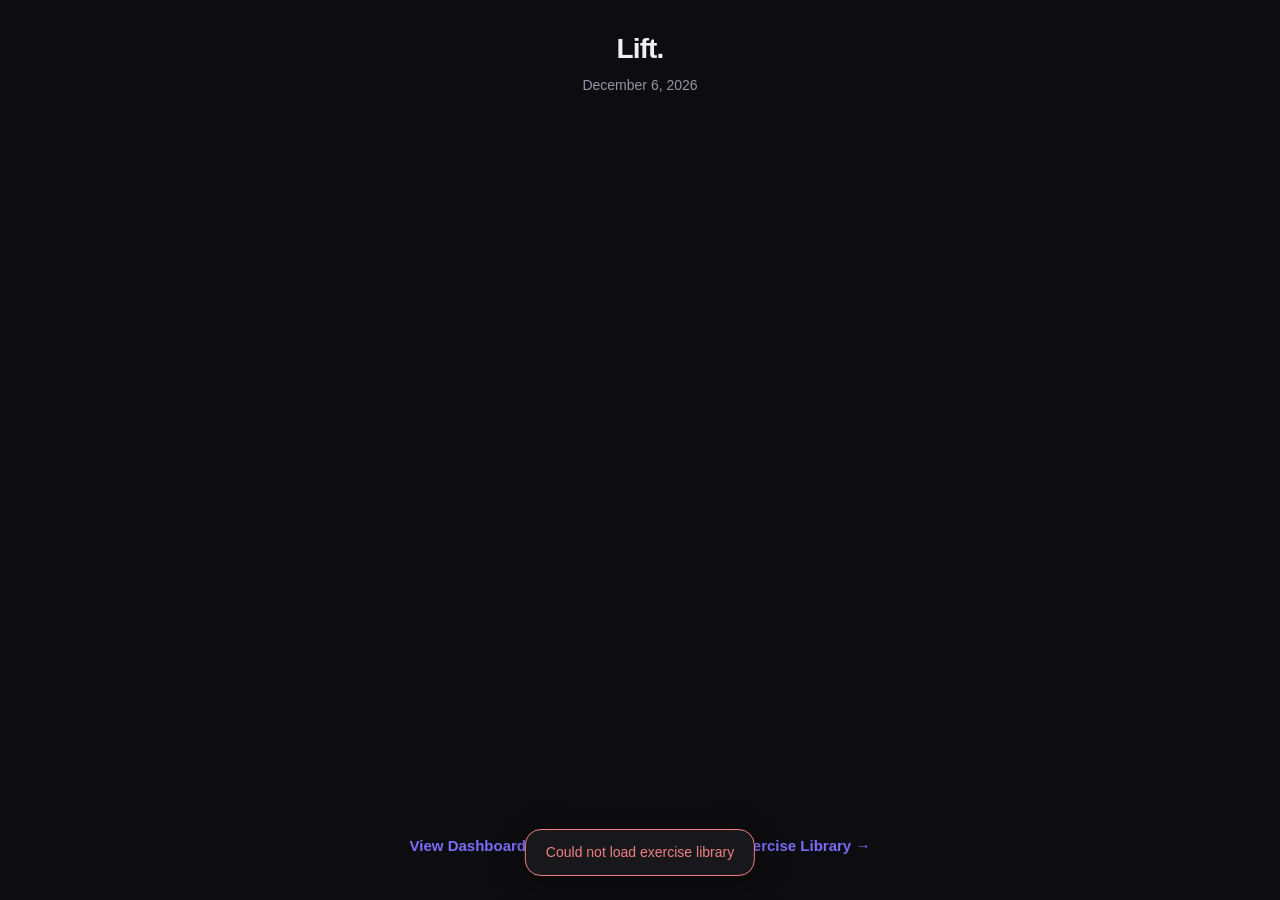
==== commit e7e24552: "feat(home): render day buttons dynamically from v2 model with applyDayColor" ====
--- a/index.html
+++ b/index.html
@@ -39,11 +39,6 @@
       flex-shrink: 0;
     }
 
-    .session-day-badge[data-day="Legs"]      { color: var(--day-legs); }
-    .session-day-badge[data-day="Chest"]     { color: var(--day-chest); }
-    .session-day-badge[data-day="Back"]      { color: var(--day-back); }
-    .session-day-badge[data-day="Shoulders"] { color: var(--day-shoulders); }
-    .session-day-badge[data-day="Arms"]      { color: var(--day-arms); }
   </style>
 </head>
 <body>
@@ -59,33 +54,7 @@
 
   <div style="height: var(--space-4);"></div>
 
-  <div class="day-grid" id="day-grid">
-    <button class="day-btn" data-day="Legs">
-      <span class="day-dot"></span>
-      <span class="day-btn-label">Legs</span>
-      <span class="day-btn-arrow">&rsaquo;</span>
-    </button>
-    <button class="day-btn" data-day="Chest">
-      <span class="day-dot"></span>
-      <span class="day-btn-label">Chest</span>
-      <span class="day-btn-arrow">&rsaquo;</span>
-    </button>
-    <button class="day-btn" data-day="Back">
-      <span class="day-dot"></span>
-      <span class="day-btn-label">Back</span>
-      <span class="day-btn-arrow">&rsaquo;</span>
-    </button>
-    <button class="day-btn" data-day="Shoulders">
-      <span class="day-dot"></span>
-      <span class="day-btn-label">Shoulders</span>
-      <span class="day-btn-arrow">&rsaquo;</span>
-    </button>
-    <button class="day-btn" data-day="Arms">
-      <span class="day-dot"></span>
-      <span class="day-btn-label">Arms</span>
-      <span class="day-btn-arrow">&rsaquo;</span>
-    </button>
-  </div>
+  <div class="day-grid" id="day-grid"></div>
 
   <div class="home-footer" style="display:flex; gap: var(--space-3); flex-wrap: wrap; justify-content:center;">
     <a href="dashboard.html" class="btn btn-ghost">View Dashboard &rarr;</a>
@@ -137,6 +106,7 @@
 };
 
 let EXERCISES = null;
+let DAYS_MODEL = [];
 let autosave  = null;
 
 function showScreen(id) {
@@ -160,12 +130,8 @@
   }
 
   document.getElementById('home-date-label').textContent = formatDisplayDate(todayISO());
+  await loadExercises();
   renderResumeBanners();
-  await loadExercises();
-
-  document.querySelectorAll('.day-btn').forEach(btn => {
-    btn.addEventListener('click', () => startSession(btn.dataset.day));
-  });
 
   document.getElementById('btn-back-home').addEventListener('click', () => {
     if (autosave) autosave.forceFlush();
@@ -192,16 +158,40 @@
 
 async function loadExercises() {
   try {
-    EXERCISES = await loadExercisesLegacyMap();
+    const model = adaptExercisesModel(JSON.parse(await getRawExercises()));
+    DAYS_MODEL = model.days;
+    DAY_ORDER = model.days.map(d => d.name);
+    EXERCISES = modelToLegacyMap(model);
   } catch (e) {
     showToast('Could not load exercise library', 'error', 4000);
+    DAYS_MODEL = [];
+    DAY_ORDER = [];
     EXERCISES = {};
+  }
+  renderDayButtons();
+}
+
+function renderDayButtons() {
+  const grid = document.getElementById('day-grid');
+  grid.innerHTML = '';
+  for (const day of DAYS_MODEL) {
+    const btn = document.createElement('button');
+    btn.className = 'day-btn';
+    btn.dataset.day = day.name;
+    applyDayColor(btn, day.color);
+    btn.innerHTML =
+      '<span class="day-dot"></span>' +
+      '<span class="day-btn-label"></span>' +
+      '<span class="day-btn-arrow">&rsaquo;</span>';
+    btn.querySelector('.day-btn-label').textContent = day.name;
+    btn.addEventListener('click', () => startSession(day.name));
+    grid.appendChild(btn);
   }
 }
 
 function renderResumeBanners() {
   const container = document.getElementById('resume-banners');
-  const days = ['Legs', 'Chest', 'Back', 'Shoulders', 'Arms'];
+  const days = DAY_ORDER;
   const banners = [];
 
   for (const day of days) {
@@ -254,6 +244,8 @@
   const badge = document.getElementById('session-day-badge');
   badge.textContent = day;
   badge.dataset.day = day;
+  const dayModel = DAYS_MODEL.find(d => d.name === day);
+  applyDayColor(badge, dayModel ? dayModel.color : null);
 
   setSaveStatus('idle', 'No changes');
 
@@ -403,7 +395,7 @@
  * Canonical day ordering used everywhere a cross-day list needs to
  * be grouped predictably (dropdowns, etc.).
  */
-const DAY_ORDER = ['Legs', 'Chest', 'Back', 'Shoulders', 'Arms'];
+let DAY_ORDER = [];
 
 /**
  * getDayExerciseDefs()
--- a/styles.css
+++ b/styles.css
@@ -466,13 +466,8 @@
   height: 10px;
   border-radius: 50%;
   flex-shrink: 0;
-}
-
-.day-btn[data-day="Legs"]      .day-dot { background: var(--day-legs); }
-.day-btn[data-day="Chest"]     .day-dot { background: var(--day-chest); }
-.day-btn[data-day="Back"]      .day-dot { background: var(--day-back); }
-.day-btn[data-day="Shoulders"] .day-dot { background: var(--day-shoulders); }
-.day-btn[data-day="Arms"]      .day-dot { background: var(--day-arms); }
+  background: var(--day-color, var(--text-muted));
+}
 
 .day-btn-label {
   flex: 1;
@@ -520,7 +515,7 @@
   border-radius: var(--radius-xl);
   font-size: 0.75rem;
   font-weight: 600;
-  color: var(--text-secondary);
+  color: var(--day-color, var(--text-secondary));
 }
 
 /* Global save-status pill, lives in the sticky header */
@@ -1297,6 +1292,67 @@
   color: var(--text-secondary);
 }
 
+/* ── Dashboard: multi-type header + session sub-groups ─────────── */
+.day-type-chip { color: var(--day-color, var(--text-primary)); }
+.day-type-sep  { color: var(--text-muted); font-weight: 600; }
+
+.detail-session {
+  display: flex;
+  flex-direction: column;
+  gap: var(--space-5);
+}
+
+.detail-session-header {
+  display: flex;
+  align-items: center;
+  gap: var(--space-3);
+}
+
+.detail-session-type {
+  font-size: 0.75rem;
+  font-weight: 700;
+  text-transform: uppercase;
+  letter-spacing: 0.06em;
+  color: var(--day-color, var(--text-primary));
+}
+
+.detail-session-subtotal {
+  font-family: var(--font-mono);
+  font-size: 0.8125rem;
+  color: var(--color-volume);
+}
+
+/* Push the Edit-order / Cancel+Save controls to the trailing edge. */
+.session-edit-btn,
+.edit-order-actions { margin-left: auto; }
+.edit-order-actions { display: flex; gap: var(--space-2); }
+
+/* Exercise header row carries the reorder controls while editing. */
+.detail-exercise-head {
+  display: flex;
+  align-items: center;
+  justify-content: space-between;
+  gap: var(--space-2);
+}
+
+.ex-reorder { display: inline-flex; gap: var(--space-1); }
+
+.ex-move {
+  width: var(--tap-min);
+  height: var(--tap-min);
+  display: inline-flex;
+  align-items: center;
+  justify-content: center;
+  background: var(--bg-panel);
+  border: 1px solid var(--border-subtle);
+  border-radius: var(--radius-md);
+  color: var(--text-secondary);
+  font-size: 1rem;
+  cursor: pointer;
+}
+
+.ex-move:disabled { opacity: 0.35; cursor: default; }
+.ex-move:active:not(:disabled) { background: var(--bg-card); }
 
 /* ── Calendar Popup ───────────────────────────────────────────── */
 .cal-overlay {
